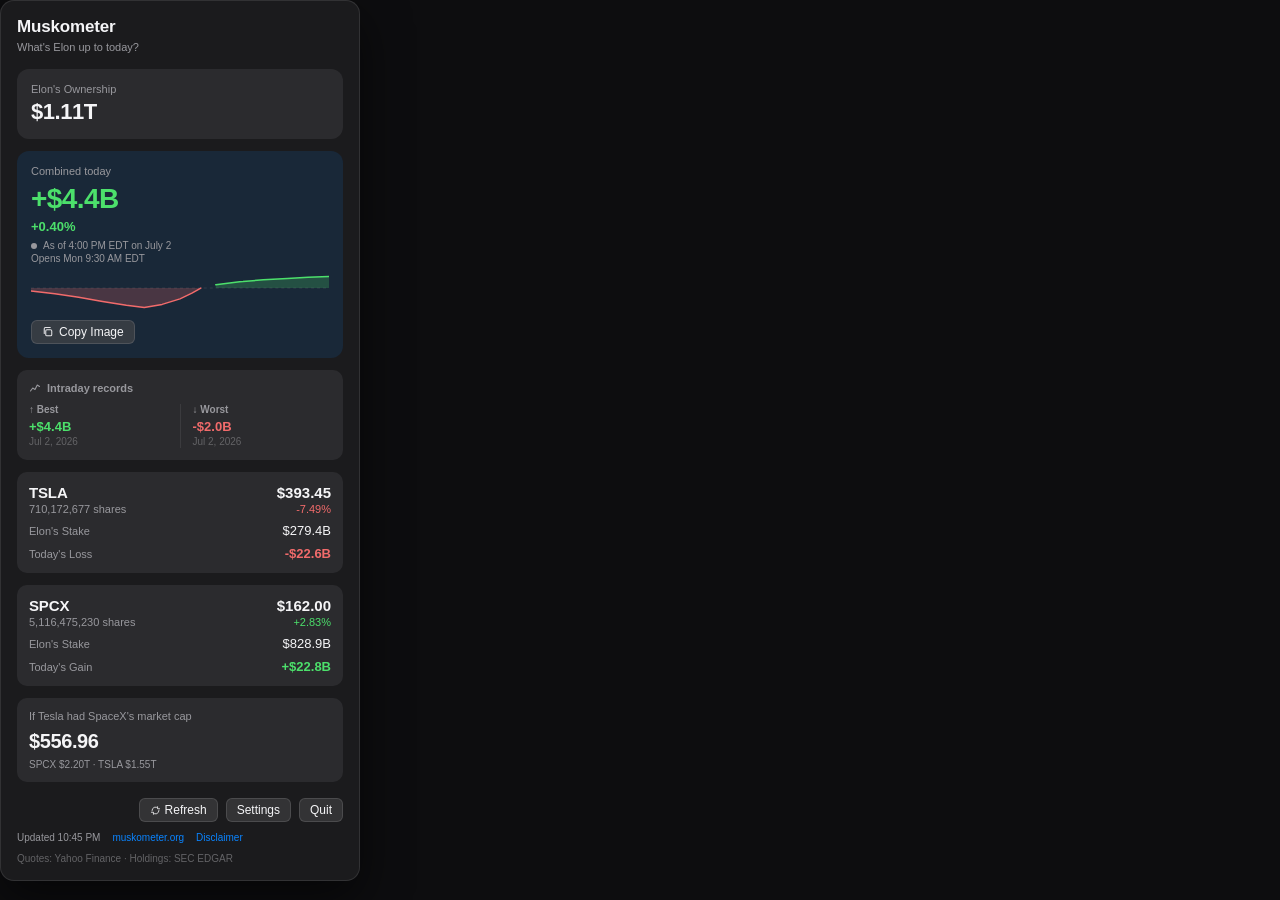
==== docs/screenshots/render-capture.html @ 31f13621 "feat(task-8): external implementer change set Marshal-Backend: grok Marshal-Model: grok-4.5" ====
<!DOCTYPE html>
<html lang="en">
<head>
  <meta charset="UTF-8">
  <title>Muskometer popover mock (0.1.5)</title>
  <style>
    * { box-sizing: border-box; margin: 0; }
    html, body {
      margin: 0;
      padding: 0;
    }
    body {
      font-family: -apple-system, BlinkMacSystemFont, "SF Pro Rounded", "SF Pro Text", sans-serif;
      background: #0d0d0f;
      color: #f5f5f7;
      -webkit-font-smoothing: antialiased;
      width: 360px;
    }
    .popover {
      width: 360px;
      padding: 16px;
      border-radius: 14px;
      border: 1px solid rgba(255, 255, 255, 0.1);
      background: rgba(28, 28, 30, 0.98);
      box-shadow: 0 18px 48px rgba(0, 0, 0, 0.55);
      display: flex;
      flex-direction: column;
      gap: 16px;
    }
    .header h1 {
      font-size: 17px;
      font-weight: 700;
      letter-spacing: -0.01em;
      font-family: -apple-system, BlinkMacSystemFont, "SF Pro Rounded", sans-serif;
    }
    .header .tagline {
      margin-top: 4px;
      font-size: 11px;
      color: #98989d;
    }
    .stack {
      display: flex;
      flex-direction: column;
      gap: 12px;
    }
    .card {
      padding: 14px;
      border-radius: 12px;
      background: rgba(58, 58, 60, 0.55);
    }
    .card.combined {
      background: rgba(10, 132, 255, 0.12);
    }
    .card.compact {
      padding: 12px;
      border-radius: 10px;
    }
    .label {
      font-size: 11px;
      color: #98989d;
    }
    .ownership-value {
      margin-top: 4px;
      font-size: 22px;
      font-weight: 700;
      font-variant-numeric: tabular-nums;
      letter-spacing: -0.02em;
    }
    .combined-value {
      margin-top: 6px;
      font-size: 28px;
      font-weight: 700;
      color: #4CE06B;
      font-variant-numeric: tabular-nums;
      letter-spacing: -0.02em;
    }
    .combined-pct {
      margin-top: 4px;
      font-size: 13px;
      font-weight: 600;
      color: #4CE06B;
      font-variant-numeric: tabular-nums;
    }
    .status-row {
      display: flex;
      align-items: center;
      gap: 6px;
      margin-top: 6px;
      font-size: 10px;
      color: #98989d;
    }
    .status-dot {
      width: 6px;
      height: 6px;
      border-radius: 50%;
      background: #98989d;
      flex-shrink: 0;
    }
    .status-detail {
      margin-top: 2px;
      font-size: 10px;
      color: #98989d;
    }
    .sparkline {
      display: block;
      width: 100%;
      height: 36px;
      margin-top: 10px;
    }
    .copy-btn {
      display: inline-flex;
      align-items: center;
      gap: 5px;
      margin-top: 10px;
      padding: 4px 10px;
      border-radius: 6px;
      border: 1px solid rgba(255, 255, 255, 0.12);
      background: rgba(72, 72, 74, 0.65);
      color: #f5f5f7;
      font-size: 12px;
      font-weight: 500;
    }
    .copy-btn svg {
      width: 12px;
      height: 12px;
      opacity: 0.9;
    }
    .records-title {
      display: flex;
      align-items: center;
      gap: 6px;
      font-size: 11px;
      font-weight: 600;
      color: #98989d;
      margin-bottom: 10px;
    }
    .records-title svg {
      width: 12px;
      height: 12px;
    }
    .records-grid {
      display: grid;
      grid-template-columns: 1fr 1px 1fr;
      gap: 12px;
      align-items: start;
    }
    .records-divider {
      background: rgba(255, 255, 255, 0.08);
      align-self: stretch;
      min-height: 44px;
    }
    .record-col .record-label {
      display: flex;
      align-items: center;
      gap: 4px;
      font-size: 10px;
      font-weight: 600;
      color: #98989d;
    }
    .record-col .record-amount {
      margin-top: 4px;
      font-size: 13px;
      font-weight: 700;
      font-variant-numeric: tabular-nums;
    }
    .record-col .record-amount.pos { color: #4CE06B; }
    .record-col .record-amount.neg { color: #F26B6B; }
    .record-col .record-date {
      margin-top: 2px;
      font-size: 10px;
      color: #636366;
    }
    .stock-row {
      display: flex;
      flex-direction: column;
      gap: 8px;
    }
    .stock-top {
      display: flex;
      justify-content: space-between;
      align-items: flex-start;
    }
    .stock-sym {
      font-size: 15px;
      font-weight: 600;
      letter-spacing: -0.01em;
    }
    .stock-shares {
      margin-top: 2px;
      font-size: 11px;
      color: #98989d;
    }
    .stock-price {
      text-align: right;
      font-size: 15px;
      font-weight: 600;
      font-variant-numeric: tabular-nums;
    }
    .stock-pct {
      margin-top: 2px;
      text-align: right;
      font-size: 11px;
      font-weight: 500;
      font-variant-numeric: tabular-nums;
    }
    .stock-pct.pos { color: #4CE06B; }
    .stock-pct.neg { color: #F26B6B; }
    .metric {
      display: flex;
      justify-content: space-between;
      align-items: baseline;
      font-size: 11px;
    }
    .metric .k { color: #98989d; }
    .metric .v {
      font-size: 13px;
      font-weight: 500;
      font-variant-numeric: tabular-nums;
    }
    .metric .v.gain-pos {
      font-weight: 600;
      color: #4CE06B;
    }
    .metric .v.gain-neg {
      font-weight: 600;
      color: #F26B6B;
    }
    .parity-price {
      margin-top: 8px;
      font-size: 20px;
      font-weight: 700;
      font-variant-numeric: tabular-nums;
      letter-spacing: -0.02em;
    }
    .parity-caption {
      margin-top: 6px;
      font-size: 10px;
      color: #98989d;
    }
    .footer {
      display: flex;
      flex-direction: column;
      gap: 10px;
    }
    .footer-actions {
      display: flex;
      justify-content: flex-end;
      gap: 8px;
    }
    .pill {
      display: inline-flex;
      align-items: center;
      gap: 4px;
      padding: 4px 10px;
      border-radius: 6px;
      border: 1px solid rgba(255, 255, 255, 0.12);
      background: rgba(72, 72, 74, 0.55);
      font-size: 12px;
      color: #f5f5f7;
    }
    .pill svg {
      width: 11px;
      height: 11px;
      opacity: 0.85;
    }
    .footer-meta {
      display: flex;
      align-items: center;
      gap: 12px;
      font-size: 10px;
      color: #98989d;
    }
    .footer-meta a {
      color: #0A84FF;
      text-decoration: none;
    }
    .footer-attrib {
      font-size: 10px;
      color: #636366;
    }
  </style>
</head>
<body>
  <div class="popover" id="capture">
    <header class="header">
      <h1>Muskometer</h1>
      <p class="tagline">What's Elon up to today?</p>
    </header>

    <div class="stack">
      <section class="card">
        <div class="label">Elon's Ownership</div>
        <div class="ownership-value">$1.11T</div>
      </section>

      <section class="card combined">
        <div class="label">Combined today</div>
        <div class="combined-value">+$4.4B</div>
        <div class="combined-pct">+0.40%</div>
        <div class="status-row">
          <span class="status-dot" aria-hidden="true"></span>
          <span>As of 4:00 PM EDT on July 2</span>
        </div>
        <div class="status-detail">Opens Mon 9:30 AM EDT</div>

        <svg class="sparkline" viewBox="0 0 300 36" preserveAspectRatio="none" aria-hidden="true">
          <line x1="0" y1="14.03" x2="300" y2="14.03" stroke="rgba(152,152,157,0.35)" stroke-width="0.5" stroke-dasharray="3 3"/>
          <path d="M 0.00 16.92 L 24.00 19.80 L 48.00 23.17 L 72.00 27.50 L 96.00 31.35 L 114.00 33.52 L 132.00 30.39 L 150.00 24.86 L 162.00 19.08 L 171.00 14.03 L 171.00 14.03 L 0.00 14.03 Z" fill="rgba(242, 107, 107, 0.22)"/>
          <polyline fill="none" stroke="#F26B6B" stroke-width="1.5" stroke-linecap="round" stroke-linejoin="round" points="0.00,16.92 24.00,19.80 48.00,23.17 72.00,27.50 96.00,31.35 114.00,33.52 132.00,30.39 150.00,24.86 162.00,19.08 171.00,14.03"/>
          <path d="M 186.00 10.66 L 210.00 7.78 L 234.00 5.85 L 258.00 4.41 L 279.00 3.20 L 300.00 2.48 L 300.00 14.03 L 186.00 14.03 Z" fill="rgba(76, 224, 107, 0.22)"/>
          <polyline fill="none" stroke="#4CE06B" stroke-width="1.5" stroke-linecap="round" stroke-linejoin="round" points="186.00,10.66 210.00,7.78 234.00,5.85 258.00,4.41 279.00,3.20 300.00,2.48"/>
        </svg>

        <div class="copy-btn" role="button" aria-label="Copy Image">
          <svg viewBox="0 0 16 16" fill="none" aria-hidden="true">
            <rect x="5" y="5" width="8" height="8" rx="1.5" stroke="currentColor" stroke-width="1.4"/>
            <path d="M3 10V3.5A1.5 1.5 0 0 1 4.5 2H11" stroke="currentColor" stroke-width="1.4" stroke-linecap="round"/>
          </svg>
          Copy Image
        </div>
      </section>

      <section class="card compact">
        <div class="records-title">
          <svg viewBox="0 0 16 16" fill="none" aria-hidden="true">
            <path d="M2 12 L5 8 L8 10 L11 4 L14 6" stroke="currentColor" stroke-width="1.5" stroke-linecap="round" stroke-linejoin="round"/>
          </svg>
          Intraday records
        </div>
        <div class="records-grid">
          <div class="record-col">
            <div class="record-label">↑ Best</div>
            <div class="record-amount pos">+$4.4B</div>
            <div class="record-date">Jul 2, 2026</div>
          </div>
          <div class="records-divider" aria-hidden="true"></div>
          <div class="record-col">
            <div class="record-label">↓ Worst</div>
            <div class="record-amount neg">-$2.0B</div>
            <div class="record-date">Jul 2, 2026</div>
          </div>
        </div>
      </section>

      <section class="card compact stock-row">
        <div class="stock-top">
          <div>
            <div class="stock-sym">TSLA</div>
            <div class="stock-shares">710,172,677 shares</div>
          </div>
          <div>
            <div class="stock-price">$393.45</div>
            <div class="stock-pct neg">-7.49%</div>
          </div>
        </div>
        <div class="metric">
          <span class="k">Elon's Stake</span>
          <span class="v">$279.4B</span>
        </div>
        <div class="metric">
          <span class="k">Today's Loss</span>
          <span class="v gain-neg">-$22.6B</span>
        </div>
      </section>

      <section class="card compact stock-row">
        <div class="stock-top">
          <div>
            <div class="stock-sym">SPCX</div>
            <div class="stock-shares">5,116,475,230 shares</div>
          </div>
          <div>
            <div class="stock-price">$162.00</div>
            <div class="stock-pct pos">+2.83%</div>
          </div>
        </div>
        <div class="metric">
          <span class="k">Elon's Stake</span>
          <span class="v">$828.9B</span>
        </div>
        <div class="metric">
          <span class="k">Today's Gain</span>
          <span class="v gain-pos">+$22.8B</span>
        </div>
      </section>

      <section class="card compact">
        <div class="label">If Tesla had SpaceX's market cap</div>
        <div class="parity-price">$556.96</div>
        <div class="parity-caption">SPCX $2.20T · TSLA $1.55T</div>
      </section>
    </div>

    <footer class="footer">
      <div class="footer-actions">
        <span class="pill">
          <svg viewBox="0 0 16 16" fill="none" aria-hidden="true">
            <path d="M3 8a5 5 0 0 1 8.5-3.5M13 8a5 5 0 0 1-8.5 3.5" stroke="currentColor" stroke-width="1.4" stroke-linecap="round"/>
            <path d="M11 2.5v3h3M5 13.5v-3H2" stroke="currentColor" stroke-width="1.4" stroke-linecap="round" stroke-linejoin="round"/>
          </svg>
          Refresh
        </span>
        <span class="pill">Settings</span>
        <span class="pill">Quit</span>
      </div>
      <div class="footer-meta">
        <span>Updated 10:45 PM</span>
        <a href="https://muskometer.org">muskometer.org</a>
        <a href="https://github.com/jlgolson/muskometer/blob/main/docs/DISCLAIMER.md">Disclaimer</a>
      </div>
      <div class="footer-attrib">Quotes: Yahoo Finance · Holdings: SEC EDGAR</div>
    </footer>
  </div>
</body>
</html>
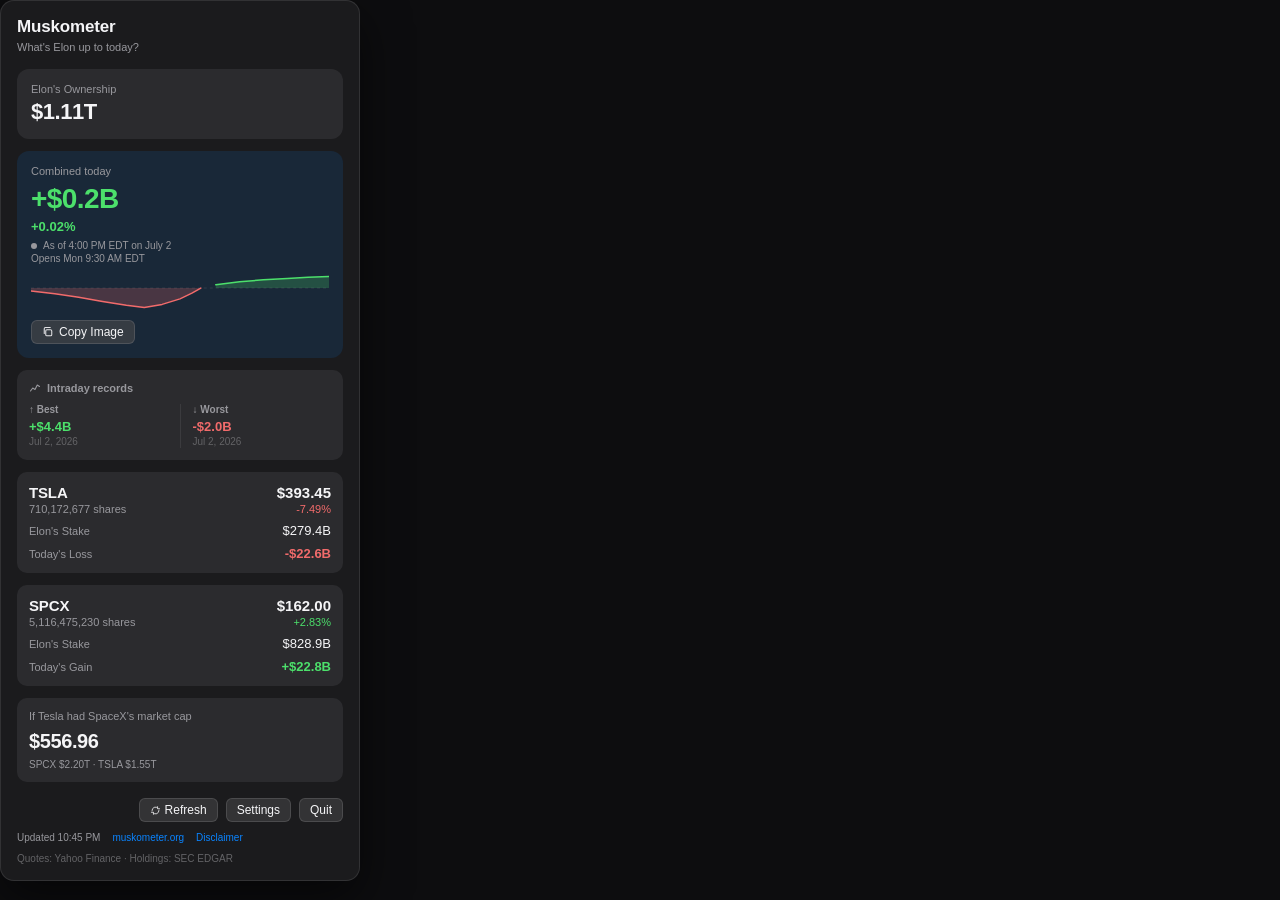
==== commit 49d9a40c: "feat(task-8): external implementer change set Marshal-Backend: grok Marshal-Model: grok-4.5" ====
--- a/docs/screenshots/render-capture.html
+++ b/docs/screenshots/render-capture.html
@@ -295,8 +295,8 @@
 
       <section class="card combined">
         <div class="label">Combined today</div>
-        <div class="combined-value">+$4.4B</div>
-        <div class="combined-pct">+0.40%</div>
+        <div class="combined-value">+$0.2B</div>
+        <div class="combined-pct">+0.02%</div>
         <div class="status-row">
           <span class="status-dot" aria-hidden="true"></span>
           <span>As of 4:00 PM EDT on July 2</span>
